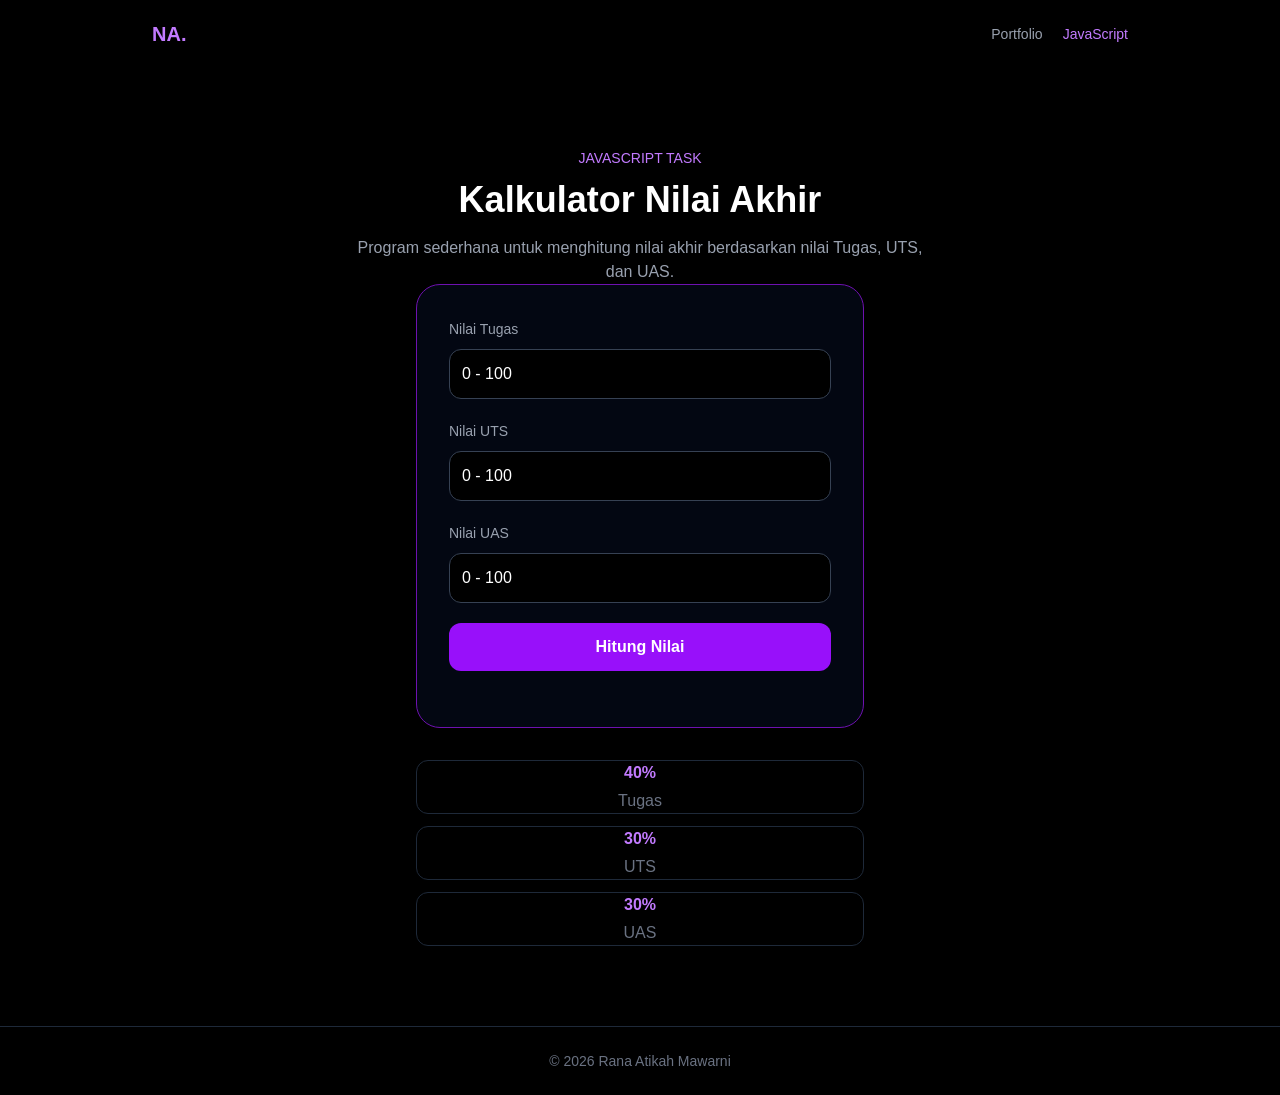
==== javascript.html @ a6629f17 "Add files via upload" ====
<!DOCTYPE html>
<html lang="id">
<head>
  <meta charset="UTF-8">
  <meta name="viewport" content="width=device-width, initial-scale=1.0">
  <title>JavaScript — Rana</title>

  <link href="./src/output.css" rel="stylesheet">

  <style>
    input[type="number"]::-webkit-inner-spin-button,
    input[type="number"]::-webkit-outer-spin-button {
      -webkit-appearance: none;
      margin: 0;
    }
  </style>
</head>

<body class="bg-black text-white min-h-screen">

  <!-- Navbar -->
  <nav class="flex justify-between items-center px-6 py-5 max-w-5xl mx-auto">
    <a href="index.html" class="text-xl font-bold text-purple-400">
      NA.
    </a>

    <div class="flex gap-5 text-sm">
      <a href="index.html" class="text-gray-400 hover:text-purple-400">
        Portfolio
      </a>

      <a href="javascript.html" class="text-purple-400">
        JavaScript
      </a>
    </div>
  </nav>


  <!-- JavaScript Project -->
  <main class="max-w-5xl mx-auto px-6 py-20">

    <div class="text-center mb-12">
      <p class="text-purple-400 text-sm">
        JAVASCRIPT TASK
      </p>

      <h1 class="text-4xl md:text-5xl font-bold mt-3">
        Kalkulator Nilai Akhir
      </h1>

      <p class="text-gray-400 mt-4 max-w-xl mx-auto">
        Program sederhana untuk menghitung nilai akhir berdasarkan
        nilai Tugas, UTS, dan UAS.
      </p>
    </div>


    <!-- Calculator -->
    <div class="max-w-md mx-auto bg-gray-950 border border-purple-800
                rounded-3xl p-6 md:p-8">

      <div class="mb-5">
        <label class="text-sm text-gray-400">
          Nilai Tugas
        </label>

        <input
          id="tugas"
          type="number"
          min="0"
          max="100"
          placeholder="0 - 100"
          class="w-full mt-2 p-3 rounded-xl bg-black
                 border border-gray-700 outline-none
                 focus:border-purple-500">
      </div>


      <div class="mb-5">
        <label class="text-sm text-gray-400">
          Nilai UTS
        </label>

        <input
          id="uts"
          type="number"
          min="0"
          max="100"
          placeholder="0 - 100"
          class="w-full mt-2 p-3 rounded-xl bg-black
                 border border-gray-700 outline-none
                 focus:border-purple-500">
      </div>


      <div class="mb-5">
        <label class="text-sm text-gray-400">
          Nilai UAS
        </label>

        <input
          id="uas"
          type="number"
          min="0"
          max="100"
          placeholder="0 - 100"
          class="w-full mt-2 p-3 rounded-xl bg-black
                 border border-gray-700 outline-none
                 focus:border-purple-500">
      </div>


      <button
        onclick="hitungNilai()"
        class="w-full p-3 rounded-xl bg-purple-600
               hover:bg-purple-700 font-semibold">
        Hitung Nilai
      </button>


      <!-- Result -->
      <div
        id="result"
        class="text-center mt-6 text-purple-400 font-bold">
      </div>

    </div>


    <!-- Weight Information -->
    <div class="max-w-md mx-auto mt-8 grid grid-cols-3 gap-3">

      <div class="border border-gray-800 rounded-xl p-4 text-center">
        <p class="text-purple-400 font-bold">40%</p>
        <p class="text-gray-500 text-xs mt-1">Tugas</p>
      </div>

      <div class="border border-gray-800 rounded-xl p-4 text-center">
        <p class="text-purple-400 font-bold">30%</p>
        <p class="text-gray-500 text-xs mt-1">UTS</p>
      </div>

      <div class="border border-gray-800 rounded-xl p-4 text-center">
        <p class="text-purple-400 font-bold">30%</p>
        <p class="text-gray-500 text-xs mt-1">UAS</p>
      </div>

    </div>

  </main>


  <!-- Footer -->
  <footer class="text-center border-t border-gray-800 py-6
                 text-gray-500 text-sm">
    © 2026 Rana Atikah Mawarni
  </footer>


  <!-- JavaScript -->
  <script>
    function hitungNilai() {

      const tugas = parseFloat(document.getElementById("tugas").value);
      const uts = parseFloat(document.getElementById("uts").value);
      const uas = parseFloat(document.getElementById("uas").value);

      const result = document.getElementById("result");


      if (isNaN(tugas) || isNaN(uts) || isNaN(uas)) {
        result.textContent = "Masukkan semua nilai terlebih dahulu.";
        return;
      }


      if (
        tugas < 0 || tugas > 100 ||
        uts < 0 || uts > 100 ||
        uas < 0 || uas > 100
      ) {
        result.textContent = "Nilai harus berada di antara 0 - 100.";
        return;
      }


      const nilaiAkhir =
        (tugas * 0.40) +
        (uts * 0.30) +
        (uas * 0.30);


      result.textContent =
        "Nilai Akhir: " + nilaiAkhir.toFixed(2);
    }
  </script>

</body>
</html>
---- src/output.css ----
/*! tailwindcss v4.3.3 | MIT License | https://tailwindcss.com */
@layer properties;
@layer theme, base, components, utilities;
@layer theme {
  :root, :host {
    --font-sans: -apple-system, BlinkMacSystemFont, "Segoe UI", Roboto, "Helvetica Neue",
      "Noto Sans", Arial, sans-serif, "Apple Color Emoji", "Segoe UI Emoji",
      "Segoe UI Symbol", "Noto Color Emoji";
    --font-mono: ui-monospace, SFMono-Regular, Menlo, Monaco, Consolas, "Liberation Mono",
      "Courier New", monospace;
    --color-red-600: oklch(57.7% 0.245 27.325);
    --color-yellow-900: oklch(42.1% 0.095 57.708);
    --color-blue-50: oklch(97% 0.014 254.604);
    --color-blue-500: oklch(62.3% 0.214 259.815);
    --color-blue-600: oklch(54.6% 0.245 262.881);
    --color-blue-700: oklch(48.8% 0.243 264.376);
    --color-purple-200: oklch(90.2% 0.063 306.703);
    --color-purple-300: oklch(82.7% 0.119 306.383);
    --color-purple-400: oklch(71.4% 0.203 305.504);
    --color-purple-500: oklch(62.7% 0.265 303.9);
    --color-purple-600: oklch(55.8% 0.288 302.321);
    --color-purple-700: oklch(49.6% 0.265 301.924);
    --color-purple-800: oklch(43.8% 0.218 303.724);
    --color-purple-900: oklch(38.1% 0.176 304.987);
    --color-purple-950: oklch(29.1% 0.149 302.717);
    --color-gray-50: oklch(98.5% 0.002 247.839);
    --color-gray-100: oklch(96.7% 0.003 264.542);
    --color-gray-200: oklch(92.8% 0.006 264.531);
    --color-gray-300: oklch(87.2% 0.01 258.338);
    --color-gray-400: oklch(70.7% 0.022 261.325);
    --color-gray-500: oklch(55.1% 0.027 264.364);
    --color-gray-600: oklch(44.6% 0.03 256.802);
    --color-gray-700: oklch(37.3% 0.034 259.733);
    --color-gray-800: oklch(27.8% 0.033 256.848);
    --color-gray-900: oklch(21% 0.034 264.665);
    --color-gray-950: oklch(13% 0.028 261.692);
    --color-black: #000;
    --color-white: #fff;
    --spacing: 0.25rem;
    --container-md: 28rem;
    --container-xl: 36rem;
    --container-2xl: 42rem;
    --container-3xl: 48rem;
    --container-5xl: 64rem;
    --container-6xl: 72rem;
    --text-sm: 0.875rem;
    --text-sm--line-height: calc(1.25 / 0.875);
    --text-lg: 1.125rem;
    --text-lg--line-height: calc(1.75 / 1.125);
    --text-xl: 1.25rem;
    --text-xl--line-height: calc(1.75 / 1.25);
    --text-2xl: 1.5rem;
    --text-2xl--line-height: calc(2 / 1.5);
    --text-3xl: 1.875rem;
    --text-3xl--line-height: calc(2.25 / 1.875);
    --text-4xl: 2.25rem;
    --text-4xl--line-height: calc(2.5 / 2.25);
    --text-5xl: 3rem;
    --text-5xl--line-height: 1;
    --text-6xl: 3.75rem;
    --text-6xl--line-height: 1;
    --font-weight-medium: 500;
    --font-weight-semibold: 600;
    --font-weight-bold: 700;
    --leading-tight: 1.25;
    --radius-lg: 0.5rem;
    --radius-xl: 0.75rem;
    --radius-2xl: 1rem;
    --radius-3xl: 1.5rem;
    --default-transition-duration: 150ms;
    --default-transition-timing-function: cubic-bezier(0.4, 0, 0.2, 1);
    --default-font-family: var(--font-sans);
    --default-mono-font-family: var(--font-mono);
  }
}
@layer base {
  *, ::after, ::before, ::backdrop, ::file-selector-button {
    box-sizing: border-box;
    margin: 0;
    padding: 0;
    border: 0 solid;
  }
  html, :host {
    line-height: 1.5;
    -webkit-text-size-adjust: 100%;
    tab-size: 4;
    font-family: var(--default-font-family, -apple-system, BlinkMacSystemFont, "Segoe UI", Roboto, "Helvetica Neue", "Noto Sans", Arial, sans-serif, "Apple Color Emoji", "Segoe UI Emoji", "Segoe UI Symbol", "Noto Color Emoji");
    font-feature-settings: var(--default-font-feature-settings, normal);
    font-variation-settings: var(--default-font-variation-settings, normal);
    -webkit-tap-highlight-color: transparent;
  }
  hr {
    height: 0;
    color: inherit;
    border-top-width: 1px;
  }
  abbr:where([title]) {
    -webkit-text-decoration: underline dotted;
    text-decoration: underline dotted;
  }
  h1, h2, h3, h4, h5, h6 {
    font-size: inherit;
    font-weight: inherit;
  }
  a {
    color: inherit;
    -webkit-text-decoration: inherit;
    text-decoration: inherit;
  }
  b, strong {
    font-weight: bolder;
  }
  code, kbd, samp, pre {
    font-family: var(--default-mono-font-family, ui-monospace, SFMono-Regular, Menlo, Monaco, Consolas, "Liberation Mono", "Courier New", monospace);
    font-feature-settings: var(--default-mono-font-feature-settings, normal);
    font-variation-settings: var(--default-mono-font-variation-settings, normal);
    font-size: 1em;
  }
  small {
    font-size: 80%;
  }
  sub, sup {
    font-size: 75%;
    line-height: 0;
    position: relative;
    vertical-align: baseline;
  }
  sub {
    bottom: -0.25em;
  }
  sup {
    top: -0.5em;
  }
  table {
    text-indent: 0;
    border-color: inherit;
    border-collapse: collapse;
  }
  :-moz-focusring:where(:not(iframe)) {
    outline: auto;
  }
  progress {
    vertical-align: baseline;
  }
  summary {
    display: list-item;
  }
  ol, ul, menu {
    list-style: none;
  }
  img, svg, video, canvas, audio, iframe, embed, object {
    display: block;
    vertical-align: middle;
  }
  img, video {
    max-width: 100%;
    height: auto;
  }
  button, input, select, optgroup, textarea, ::file-selector-button {
    font: inherit;
    font-feature-settings: inherit;
    font-variation-settings: inherit;
    letter-spacing: inherit;
    color: inherit;
    border-radius: 0;
    background-color: transparent;
    opacity: 1;
  }
  :where(select:is([multiple], [size])) optgroup {
    font-weight: bolder;
  }
  :where(select:is([multiple], [size])) optgroup option {
    padding-inline-start: 20px;
  }
  ::file-selector-button {
    margin-inline-end: 4px;
  }
  ::placeholder {
    opacity: 1;
  }
  @supports (not (-webkit-appearance: -apple-pay-button))  or (contain-intrinsic-size: 1px) {
    ::placeholder {
      color: currentcolor;
      @supports (color: color-mix(in lab, red, red)) {
        color: color-mix(in oklab, currentcolor 50%, transparent);
      }
    }
  }
  textarea {
    resize: vertical;
  }
  ::-webkit-search-decoration {
    -webkit-appearance: none;
  }
  ::-webkit-date-and-time-value {
    min-height: 1lh;
    text-align: inherit;
  }
  ::-webkit-datetime-edit {
    display: inline-flex;
  }
  ::-webkit-datetime-edit-fields-wrapper {
    padding: 0;
  }
  ::-webkit-datetime-edit, ::-webkit-datetime-edit-year-field, ::-webkit-datetime-edit-month-field, ::-webkit-datetime-edit-day-field, ::-webkit-datetime-edit-hour-field, ::-webkit-datetime-edit-minute-field, ::-webkit-datetime-edit-second-field, ::-webkit-datetime-edit-millisecond-field, ::-webkit-datetime-edit-meridiem-field {
    padding-block: 0;
  }
  ::-webkit-calendar-picker-indicator {
    line-height: 1;
  }
  :-moz-ui-invalid {
    box-shadow: none;
  }
  button, input:where([type="button"], [type="reset"], [type="submit"]), ::file-selector-button {
    appearance: button;
  }
  ::-webkit-inner-spin-button, ::-webkit-outer-spin-button {
    height: auto;
  }
  [hidden]:where(:not([hidden="until-found"])) {
    display: none !important;
  }
}
@layer utilities {
  .sticky {
    position: sticky;
  }
  .top-0 {
    top: 0px;
  }
  .z-50 {
    z-index: 50;
  }
  .mx-auto {
    margin-inline: auto;
  }
  .mt-1 {
    margin-top: var(--spacing);
  }
  .mt-2 {
    margin-top: calc(var(--spacing) * 2);
  }
  .mt-3 {
    margin-top: calc(var(--spacing) * 3);
  }
  .mt-4 {
    margin-top: calc(var(--spacing) * 4);
  }
  .mt-5 {
    margin-top: calc(var(--spacing) * 5);
  }
  .mt-6 {
    margin-top: calc(var(--spacing) * 6);
  }
  .mt-7 {
    margin-top: calc(var(--spacing) * 7);
  }
  .mt-8 {
    margin-top: calc(var(--spacing) * 8);
  }
  .mt-10 {
    margin-top: calc(var(--spacing) * 10);
  }
  .mb-2 {
    margin-bottom: calc(var(--spacing) * 2);
  }
  .mb-3 {
    margin-bottom: calc(var(--spacing) * 3);
  }
  .mb-4 {
    margin-bottom: calc(var(--spacing) * 4);
  }
  .mb-5 {
    margin-bottom: calc(var(--spacing) * 5);
  }
  .mb-6 {
    margin-bottom: calc(var(--spacing) * 6);
  }
  .mb-8 {
    margin-bottom: calc(var(--spacing) * 8);
  }
  .block {
    display: block;
  }
  .flex {
    display: flex;
  }
  .grid {
    display: grid;
  }
  .hidden {
    display: none;
  }
  .inline-block {
    display: inline-block;
  }
  .h-20 {
    height: calc(var(--spacing) * 20);
  }
  .min-h-screen {
    min-height: 100vh;
  }
  .w-20 {
    width: calc(var(--spacing) * 20);
  }
  .w-full {
    width: 100%;
  }
  .max-w-2xl {
    max-width: var(--container-2xl);
  }
  .max-w-3xl {
    max-width: var(--container-3xl);
  }
  .max-w-5xl {
    max-width: var(--container-5xl);
  }
  .max-w-6xl {
    max-width: var(--container-6xl);
  }
  .max-w-md {
    max-width: var(--container-md);
  }
  .max-w-xl {
    max-width: var(--container-xl);
  }
  .grid-cols-1 {
    grid-template-columns: repeat(1, minmax(0, 1fr));
  }
  .grid-cols-2 {
    grid-template-columns: repeat(2, minmax(0, 1fr));
  }
  .flex-col {
    flex-direction: column;
  }
  .items-center {
    align-items: center;
  }
  .items-end {
    align-items: flex-end;
  }
  .items-start {
    align-items: flex-start;
  }
  .justify-between {
    justify-content: space-between;
  }
  .justify-center {
    justify-content: center;
  }
  .gap-3 {
    gap: calc(var(--spacing) * 3);
  }
  .gap-4 {
    gap: calc(var(--spacing) * 4);
  }
  .gap-5 {
    gap: calc(var(--spacing) * 5);
  }
  .gap-6 {
    gap: calc(var(--spacing) * 6);
  }
  .gap-8 {
    gap: calc(var(--spacing) * 8);
  }
  .gap-12 {
    gap: calc(var(--spacing) * 12);
  }
  :where(.space-y-3 > :not(:last-child)) {
    --tw-space-y-reverse: 0;
    margin-block-start: calc(calc(var(--spacing) * 3) * var(--tw-space-y-reverse));
    margin-block-end: calc(calc(var(--spacing) * 3) * calc(1 - var(--tw-space-y-reverse)));
  }
  :where(.space-y-4 > :not(:last-child)) {
    --tw-space-y-reverse: 0;
    margin-block-start: calc(calc(var(--spacing) * 4) * var(--tw-space-y-reverse));
    margin-block-end: calc(calc(var(--spacing) * 4) * calc(1 - var(--tw-space-y-reverse)));
  }
  .rounded-2xl {
    border-radius: var(--radius-2xl);
  }
  .rounded-3xl {
    border-radius: var(--radius-3xl);
  }
  .rounded-full {
    border-radius: calc(infinity * 1px);
  }
  .rounded-lg {
    border-radius: var(--radius-lg);
  }
  .rounded-xl {
    border-radius: var(--radius-xl);
  }
  .border {
    border-style: var(--tw-border-style);
    border-width: 1px;
  }
  .border-t {
    border-top-style: var(--tw-border-style);
    border-top-width: 1px;
  }
  .border-b {
    border-bottom-style: var(--tw-border-style);
    border-bottom-width: 1px;
  }
  .border-l-4 {
    border-left-style: var(--tw-border-style);
    border-left-width: 4px;
  }
  .border-gray-200 {
    border-color: var(--color-gray-200);
  }
  .border-gray-300 {
    border-color: var(--color-gray-300);
  }
  .border-gray-700 {
    border-color: var(--color-gray-700);
  }
  .border-gray-800 {
    border-color: var(--color-gray-800);
  }
  .border-purple-500 {
    border-color: var(--color-purple-500);
  }
  .border-purple-800 {
    border-color: var(--color-purple-800);
  }
  .border-purple-900 {
    border-color: var(--color-purple-900);
  }
  .bg-black {
    background-color: var(--color-black);
  }
  .bg-blue-600 {
    background-color: var(--color-blue-600);
  }
  .bg-gray-50 {
    background-color: var(--color-gray-50);
  }
  .bg-gray-900 {
    background-color: var(--color-gray-900);
  }
  .bg-gray-950 {
    background-color: var(--color-gray-950);
  }
  .bg-purple-600 {
    background-color: var(--color-purple-600);
  }
  .bg-purple-900 {
    background-color: var(--color-purple-900);
  }
  .bg-purple-950\/20 {
    background-color: color-mix(in srgb, oklch(29.1% 0.149 302.717) 20%, transparent);
    @supports (color: color-mix(in lab, red, red)) {
      background-color: color-mix(in oklab, var(--color-purple-950) 20%, transparent);
    }
  }
  .bg-white {
    background-color: var(--color-white);
  }
  .p-3 {
    padding: calc(var(--spacing) * 3);
  }
  .p-5 {
    padding: calc(var(--spacing) * 5);
  }
  .p-6 {
    padding: calc(var(--spacing) * 6);
  }
  .p-8 {
    padding: calc(var(--spacing) * 8);
  }
  .px-4 {
    padding-inline: calc(var(--spacing) * 4);
  }
  .px-6 {
    padding-inline: calc(var(--spacing) * 6);
  }
  .py-3 {
    padding-block: calc(var(--spacing) * 3);
  }
  .py-4 {
    padding-block: calc(var(--spacing) * 4);
  }
  .py-5 {
    padding-block: calc(var(--spacing) * 5);
  }
  .py-6 {
    padding-block: calc(var(--spacing) * 6);
  }
  .py-8 {
    padding-block: calc(var(--spacing) * 8);
  }
  .py-16 {
    padding-block: calc(var(--spacing) * 16);
  }
  .py-20 {
    padding-block: calc(var(--spacing) * 20);
  }
  .py-24 {
    padding-block: calc(var(--spacing) * 24);
  }
  .pt-5 {
    padding-top: calc(var(--spacing) * 5);
  }
  .pl-6 {
    padding-left: calc(var(--spacing) * 6);
  }
  .text-center {
    text-align: center;
  }
  .text-2xl {
    font-size: var(--text-2xl);
    line-height: var(--tw-leading, var(--text-2xl--line-height));
  }
  .text-3xl {
    font-size: var(--text-3xl);
    line-height: var(--tw-leading, var(--text-3xl--line-height));
  }
  .text-4xl {
    font-size: var(--text-4xl);
    line-height: var(--tw-leading, var(--text-4xl--line-height));
  }
  .text-5xl {
    font-size: var(--text-5xl);
    line-height: var(--tw-leading, var(--text-5xl--line-height));
  }
  .text-lg {
    font-size: var(--text-lg);
    line-height: var(--tw-leading, var(--text-lg--line-height));
  }
  .text-sm {
    font-size: var(--text-sm);
    line-height: var(--tw-leading, var(--text-sm--line-height));
  }
  .text-xl {
    font-size: var(--text-xl);
    line-height: var(--tw-leading, var(--text-xl--line-height));
  }
  .leading-7 {
    --tw-leading: calc(var(--spacing) * 7);
    line-height: calc(var(--spacing) * 7);
  }
  .leading-8 {
    --tw-leading: calc(var(--spacing) * 8);
    line-height: calc(var(--spacing) * 8);
  }
  .leading-tight {
    --tw-leading: var(--leading-tight);
    line-height: var(--leading-tight);
  }
  .font-bold {
    --tw-font-weight: var(--font-weight-bold);
    font-weight: var(--font-weight-bold);
  }
  .font-medium {
    --tw-font-weight: var(--font-weight-medium);
    font-weight: var(--font-weight-medium);
  }
  .font-semibold {
    --tw-font-weight: var(--font-weight-semibold);
    font-weight: var(--font-weight-semibold);
  }
  .text-black {
    color: var(--color-black);
  }
  .text-blue-600 {
    color: var(--color-blue-600);
  }
  .text-gray-300 {
    color: var(--color-gray-300);
  }
  .text-gray-400 {
    color: var(--color-gray-400);
  }
  .text-gray-500 {
    color: var(--color-gray-500);
  }
  .text-gray-600 {
    color: var(--color-gray-600);
  }
  .text-gray-900 {
    color: var(--color-gray-900);
  }
  .text-purple-200 {
    color: var(--color-purple-200);
  }
  .text-purple-400 {
    color: var(--color-purple-400);
  }
  .text-purple-500 {
    color: var(--color-purple-500);
  }
  .text-purple-600 {
    color: var(--color-purple-600);
  }
  .text-red-600 {
    color: var(--color-red-600);
  }
  .text-white {
    color: var(--color-white);
  }
  .placeholder-gray-500::placeholder {
    color: var(--color-gray-500);
  }
  .shadow {
    --tw-shadow: 0 1px 3px 0 var(--tw-shadow-color, rgb(0 0 0 / 0.1)), 0 1px 2px -1px var(--tw-shadow-color, rgb(0 0 0 / 0.1));
    box-shadow: var(--tw-inset-shadow), var(--tw-inset-ring-shadow), var(--tw-ring-offset-shadow), var(--tw-ring-shadow), var(--tw-shadow);
  }
  .shadow-lg {
    --tw-shadow: 0 10px 15px -3px var(--tw-shadow-color, rgb(0 0 0 / 0.1)), 0 4px 6px -4px var(--tw-shadow-color, rgb(0 0 0 / 0.1));
    box-shadow: var(--tw-inset-shadow), var(--tw-inset-ring-shadow), var(--tw-ring-offset-shadow), var(--tw-ring-shadow), var(--tw-shadow);
  }
  .transition {
    transition-property: color, background-color, border-color, outline-color, text-decoration-color, fill, stroke, --tw-gradient-from, --tw-gradient-via, --tw-gradient-to, opacity, box-shadow, transform, translate, scale, rotate, filter, -webkit-backdrop-filter, backdrop-filter, display, content-visibility, overlay, pointer-events;
    transition-timing-function: var(--tw-ease, var(--default-transition-timing-function));
    transition-duration: var(--tw-duration, var(--default-transition-duration));
  }
  .outline-none {
    --tw-outline-style: none;
    outline-style: none;
  }
  @media (hover: hover) {
    .hover\:-translate-y-1:hover {
      --tw-translate-y: calc(var(--spacing) * -1);
      translate: var(--tw-translate-x) var(--tw-translate-y);
    }
    .hover\:border-purple-400:hover {
      border-color: var(--color-purple-400);
    }
    .hover\:border-purple-500:hover {
      border-color: var(--color-purple-500);
    }
    .hover\:bg-blue-700:hover {
      background-color: var(--color-blue-700);
    }
    .hover\:bg-gray-100:hover {
      background-color: var(--color-gray-100);
    }
    .hover\:bg-purple-500:hover {
      background-color: var(--color-purple-500);
    }
    .hover\:bg-purple-700:hover {
      background-color: var(--color-purple-700);
    }
    .hover\:text-blue-600:hover {
      color: var(--color-blue-600);
    }
    .hover\:text-purple-300:hover {
      color: var(--color-purple-300);
    }
    .hover\:text-purple-400:hover {
      color: var(--color-purple-400);
    }
    .hover\:text-white:hover {
      color: var(--color-white);
    }
    .hover\:underline:hover {
      text-decoration-line: underline;
    }
  }
  .focus\:border-purple-500:focus {
    border-color: var(--color-purple-500);
  }
  .focus\:ring-2:focus {
    --tw-ring-shadow: var(--tw-ring-inset,) 0 0 0 calc(2px + var(--tw-ring-offset-width)) var(--tw-ring-color, currentcolor);
    box-shadow: var(--tw-inset-shadow), var(--tw-inset-ring-shadow), var(--tw-ring-offset-shadow), var(--tw-ring-shadow), var(--tw-shadow);
  }
  .focus\:ring-blue-500:focus {
    --tw-ring-color: var(--color-blue-500);
  }
  .focus\:ring-purple-500:focus {
    --tw-ring-color: var(--color-purple-500);
  }
  .focus\:outline-none:focus {
    --tw-outline-style: none;
    outline-style: none;
  }
  @media (width >= 40rem) {
    .sm\:grid-cols-2 {
      grid-template-columns: repeat(2, minmax(0, 1fr));
    }
    .sm\:flex-row {
      flex-direction: row;
    }
  }
  @media (width >= 48rem) {
    .md\:flex {
      display: flex;
    }
    .md\:grid-cols-2 {
      grid-template-columns: repeat(2, minmax(0, 1fr));
    }
    .md\:grid-cols-3 {
      grid-template-columns: repeat(3, minmax(0, 1fr));
    }
    .md\:p-8 {
      padding: calc(var(--spacing) * 8);
    }
    .md\:p-12 {
      padding: calc(var(--spacing) * 12);
    }
    .md\:text-4xl {
      font-size: var(--text-4xl);
      line-height: var(--tw-leading, var(--text-4xl--line-height));
    }
    .md\:text-6xl {
      font-size: var(--text-6xl);
      line-height: var(--tw-leading, var(--text-6xl--line-height));
    }
  }
  @media (width >= 64rem) {
    .lg\:grid-cols-4 {
      grid-template-columns: repeat(4, minmax(0, 1fr));
    }
  }
}
@property --tw-space-y-reverse {
  syntax: "*";
  inherits: false;
  initial-value: 0;
}
@property --tw-border-style {
  syntax: "*";
  inherits: false;
  initial-value: solid;
}
@property --tw-leading {
  syntax: "*";
  inherits: false;
}
@property --tw-font-weight {
  syntax: "*";
  inherits: false;
}
@property --tw-shadow {
  syntax: "*";
  inherits: false;
  initial-value: 0 0 #0000;
}
@property --tw-shadow-color {
  syntax: "*";
  inherits: false;
}
@property --tw-shadow-alpha {
  syntax: "<percentage>";
  inherits: false;
  initial-value: 100%;
}
@property --tw-inset-shadow {
  syntax: "*";
  inherits: false;
  initial-value: 0 0 #0000;
}
@property --tw-inset-shadow-color {
  syntax: "*";
  inherits: false;
}
@property --tw-inset-shadow-alpha {
  syntax: "<percentage>";
  inherits: false;
  initial-value: 100%;
}
@property --tw-ring-color {
  syntax: "*";
  inherits: false;
}
@property --tw-ring-shadow {
  syntax: "*";
  inherits: false;
  initial-value: 0 0 #0000;
}
@property --tw-inset-ring-color {
  syntax: "*";
  inherits: false;
}
@property --tw-inset-ring-shadow {
  syntax: "*";
  inherits: false;
  initial-value: 0 0 #0000;
}
@property --tw-ring-inset {
  syntax: "*";
  inherits: false;
}
@property --tw-ring-offset-width {
  syntax: "<length>";
  inherits: false;
  initial-value: 0px;
}
@property --tw-ring-offset-color {
  syntax: "*";
  inherits: false;
  initial-value: #fff;
}
@property --tw-ring-offset-shadow {
  syntax: "*";
  inherits: false;
  initial-value: 0 0 #0000;
}
@property --tw-translate-x {
  syntax: "*";
  inherits: false;
  initial-value: 0;
}
@property --tw-translate-y {
  syntax: "*";
  inherits: false;
  initial-value: 0;
}
@property --tw-translate-z {
  syntax: "*";
  inherits: false;
  initial-value: 0;
}
@layer properties {
  @supports ((-webkit-hyphens: none) and (not (margin-trim: inline))) or ((-moz-orient: inline) and (not (color:rgb(from red r g b)))) {
    *, ::before, ::after, ::backdrop {
      --tw-space-y-reverse: 0;
      --tw-border-style: solid;
      --tw-leading: initial;
      --tw-font-weight: initial;
      --tw-shadow: 0 0 #0000;
      --tw-shadow-color: initial;
      --tw-shadow-alpha: 100%;
      --tw-inset-shadow: 0 0 #0000;
      --tw-inset-shadow-color: initial;
      --tw-inset-shadow-alpha: 100%;
      --tw-ring-color: initial;
      --tw-ring-shadow: 0 0 #0000;
      --tw-inset-ring-color: initial;
      --tw-inset-ring-shadow: 0 0 #0000;
      --tw-ring-inset: initial;
      --tw-ring-offset-width: 0px;
      --tw-ring-offset-color: #fff;
      --tw-ring-offset-shadow: 0 0 #0000;
      --tw-translate-x: 0;
      --tw-translate-y: 0;
      --tw-translate-z: 0;
    }
  }
}
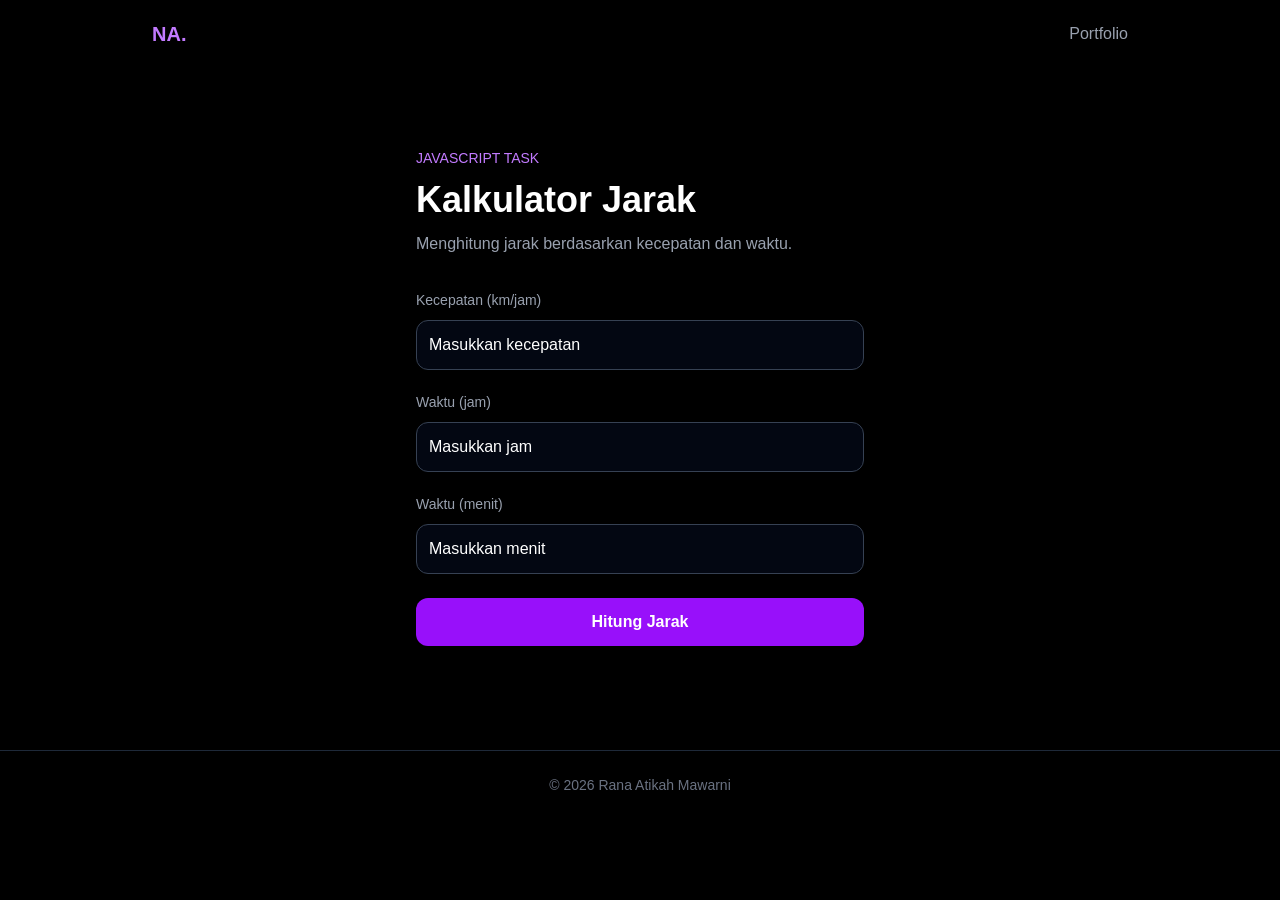
==== commit 1903e354: "Add files via upload" ====
--- a/javascript.html
+++ b/javascript.html
@@ -1,9 +1,11 @@
 <!DOCTYPE html>
 <html lang="id">
+
 <head>
   <meta charset="UTF-8">
   <meta name="viewport" content="width=device-width, initial-scale=1.0">
-  <title>JavaScript — Rana</title>
+
+  <title>Kalkulator Jarak — Rana</title>
 
   <link href="./src/output.css" rel="stylesheet">
 
@@ -13,6 +15,10 @@
       -webkit-appearance: none;
       margin: 0;
     }
+
+    input[type="number"] {
+      -moz-appearance: textfield;
+    }
   </style>
 </head>
 
@@ -20,129 +26,116 @@
 
   <!-- Navbar -->
   <nav class="flex justify-between items-center px-6 py-5 max-w-5xl mx-auto">
+
     <a href="index.html" class="text-xl font-bold text-purple-400">
       NA.
     </a>
 
-    <div class="flex gap-5 text-sm">
-      <a href="index.html" class="text-gray-400 hover:text-purple-400">
-        Portfolio
-      </a>
-
-      <a href="javascript.html" class="text-purple-400">
-        JavaScript
-      </a>
-    </div>
+    <a href="index.html" class="text-gray-400 hover:text-purple-400">
+      Portfolio
+    </a>
+
   </nav>
 
 
-  <!-- JavaScript Project -->
+  <!-- Kalkulator Jarak -->
   <main class="max-w-5xl mx-auto px-6 py-20">
 
-    <div class="text-center mb-12">
+    <div class="max-w-md mx-auto">
+
       <p class="text-purple-400 text-sm">
         JAVASCRIPT TASK
       </p>
 
-      <h1 class="text-4xl md:text-5xl font-bold mt-3">
-        Kalkulator Nilai Akhir
+      <h1 class="text-4xl font-bold mt-3">
+        Kalkulator Jarak
       </h1>
 
-      <p class="text-gray-400 mt-4 max-w-xl mx-auto">
-        Program sederhana untuk menghitung nilai akhir berdasarkan
-        nilai Tugas, UTS, dan UAS.
+      <p class="text-gray-400 mt-3">
+        Menghitung jarak berdasarkan kecepatan dan waktu.
       </p>
-    </div>
-
-
-    <!-- Calculator -->
-    <div class="max-w-md mx-auto bg-gray-950 border border-purple-800
-                rounded-3xl p-6 md:p-8">
-
-      <div class="mb-5">
+
+
+      <!-- Kecepatan -->
+      <div class="mt-8">
+
         <label class="text-sm text-gray-400">
-          Nilai Tugas
+          Kecepatan (km/jam)
         </label>
 
         <input
-          id="tugas"
+          id="kecepatan"
           type="number"
           min="0"
-          max="100"
-          placeholder="0 - 100"
-          class="w-full mt-2 p-3 rounded-xl bg-black
+          step="any"
+          placeholder="Masukkan kecepatan"
+          onkeydown="blokirInput(event)"
+          onwheel="this.blur()"
+          class="w-full mt-2 p-3 rounded-xl bg-gray-950
                  border border-gray-700 outline-none
                  focus:border-purple-500">
-      </div>
-
-
-      <div class="mb-5">
+
+      </div>
+
+
+      <!-- Jam -->
+      <div class="mt-5">
+
         <label class="text-sm text-gray-400">
-          Nilai UTS
+          Waktu (jam)
         </label>
 
         <input
-          id="uts"
+          id="jam"
           type="number"
           min="0"
-          max="100"
-          placeholder="0 - 100"
-          class="w-full mt-2 p-3 rounded-xl bg-black
+          step="1"
+          placeholder="Masukkan jam"
+          onkeydown="blokirInput(event)"
+          onwheel="this.blur()"
+          class="w-full mt-2 p-3 rounded-xl bg-gray-950
                  border border-gray-700 outline-none
                  focus:border-purple-500">
-      </div>
-
-
-      <div class="mb-5">
+
+      </div>
+
+
+      <!-- Menit -->
+      <div class="mt-5">
+
         <label class="text-sm text-gray-400">
-          Nilai UAS
+          Waktu (menit)
         </label>
 
         <input
-          id="uas"
+          id="menit"
           type="number"
           min="0"
-          max="100"
-          placeholder="0 - 100"
-          class="w-full mt-2 p-3 rounded-xl bg-black
+          max="59"
+          step="1"
+          placeholder="Masukkan menit"
+          onkeydown="blokirInput(event)"
+          onwheel="this.blur()"
+          class="w-full mt-2 p-3 rounded-xl bg-gray-950
                  border border-gray-700 outline-none
                  focus:border-purple-500">
-      </div>
-
-
+
+      </div>
+
+
+      <!-- Button -->
       <button
-        onclick="hitungNilai()"
-        class="w-full p-3 rounded-xl bg-purple-600
+        onclick="hitungJarak()"
+        class="w-full mt-6 p-3 rounded-xl bg-purple-600
                hover:bg-purple-700 font-semibold">
-        Hitung Nilai
+        Hitung Jarak
       </button>
 
 
-      <!-- Result -->
+      <!-- Hasil -->
       <div
-        id="result"
-        class="text-center mt-6 text-purple-400 font-bold">
-      </div>
-
-    </div>
-
-
-    <!-- Weight Information -->
-    <div class="max-w-md mx-auto mt-8 grid grid-cols-3 gap-3">
-
-      <div class="border border-gray-800 rounded-xl p-4 text-center">
-        <p class="text-purple-400 font-bold">40%</p>
-        <p class="text-gray-500 text-xs mt-1">Tugas</p>
-      </div>
-
-      <div class="border border-gray-800 rounded-xl p-4 text-center">
-        <p class="text-purple-400 font-bold">30%</p>
-        <p class="text-gray-500 text-xs mt-1">UTS</p>
-      </div>
-
-      <div class="border border-gray-800 rounded-xl p-4 text-center">
-        <p class="text-purple-400 font-bold">30%</p>
-        <p class="text-gray-500 text-xs mt-1">UAS</p>
+        id="hasil"
+        class="mt-6 text-center text-purple-400 font-bold">
       </div>
 
     </div>
@@ -153,47 +146,104 @@
   <!-- Footer -->
   <footer class="text-center border-t border-gray-800 py-6
                  text-gray-500 text-sm">
+
     © 2026 Rana Atikah Mawarni
+
   </footer>
 
 
   <!-- JavaScript -->
   <script>
-    function hitungNilai() {
-
-      const tugas = parseFloat(document.getElementById("tugas").value);
-      const uts = parseFloat(document.getElementById("uts").value);
-      const uas = parseFloat(document.getElementById("uas").value);
-
-      const result = document.getElementById("result");
-
-
-      if (isNaN(tugas) || isNaN(uts) || isNaN(uas)) {
-        result.textContent = "Masukkan semua nilai terlebih dahulu.";
-        return;
-      }
-
+
+    function blokirInput(event) {
 
       if (
-        tugas < 0 || tugas > 100 ||
-        uts < 0 || uts > 100 ||
-        uas < 0 || uas > 100
+        event.key === "-" ||
+        event.key === "+" ||
+        event.key === "e" ||
+        event.key === "E" ||
+        event.key === "PageUp" ||
+        event.key === "PageDown" ||
+        event.key === "ArrowUp" ||
+        event.key === "ArrowDown"
       ) {
-        result.textContent = "Nilai harus berada di antara 0 - 100.";
-        return;
-      }
-
-
-      const nilaiAkhir =
-        (tugas * 0.40) +
-        (uts * 0.30) +
-        (uas * 0.30);
-
-
-      result.textContent =
-        "Nilai Akhir: " + nilaiAkhir.toFixed(2);
-    }
+        event.preventDefault();
+      }
+
+    }
+
+
+    function hitungJarak() {
+
+      const kecepatan =
+        parseFloat(document.getElementById("kecepatan").value);
+
+      const jamInput =
+        document.getElementById("jam").value;
+
+      const menitInput =
+        document.getElementById("menit").value;
+
+      const jam =
+        jamInput === "" ? 0 : parseFloat(jamInput);
+
+      const menit =
+        menitInput === "" ? 0 : parseFloat(menitInput);
+
+      const hasil =
+        document.getElementById("hasil");
+
+
+      if (isNaN(kecepatan)) {
+
+        hasil.textContent =
+          "Masukkan kecepatan terlebih dahulu.";
+
+        return;
+      }
+
+
+      if (kecepatan < 0) {
+
+        hasil.textContent =
+          "Kecepatan tidak boleh negatif.";
+
+        return;
+      }
+
+
+      if (jam === 0 && menit === 0) {
+
+        hasil.textContent =
+          "Masukkan waktu terlebih dahulu.";
+
+        return;
+      }
+
+
+      if (menit < 0 || menit > 59) {
+
+        hasil.textContent =
+          "Menit harus berada di antara 0 - 59.";
+
+        return;
+      }
+
+
+      const waktu =
+        jam + (menit / 60);
+
+      const jarak =
+        kecepatan * waktu;
+
+
+      hasil.textContent =
+        "Jarak = " + jarak.toFixed(2) + " km";
+
+    }
+
   </script>
 
 </body>
+
 </html>
